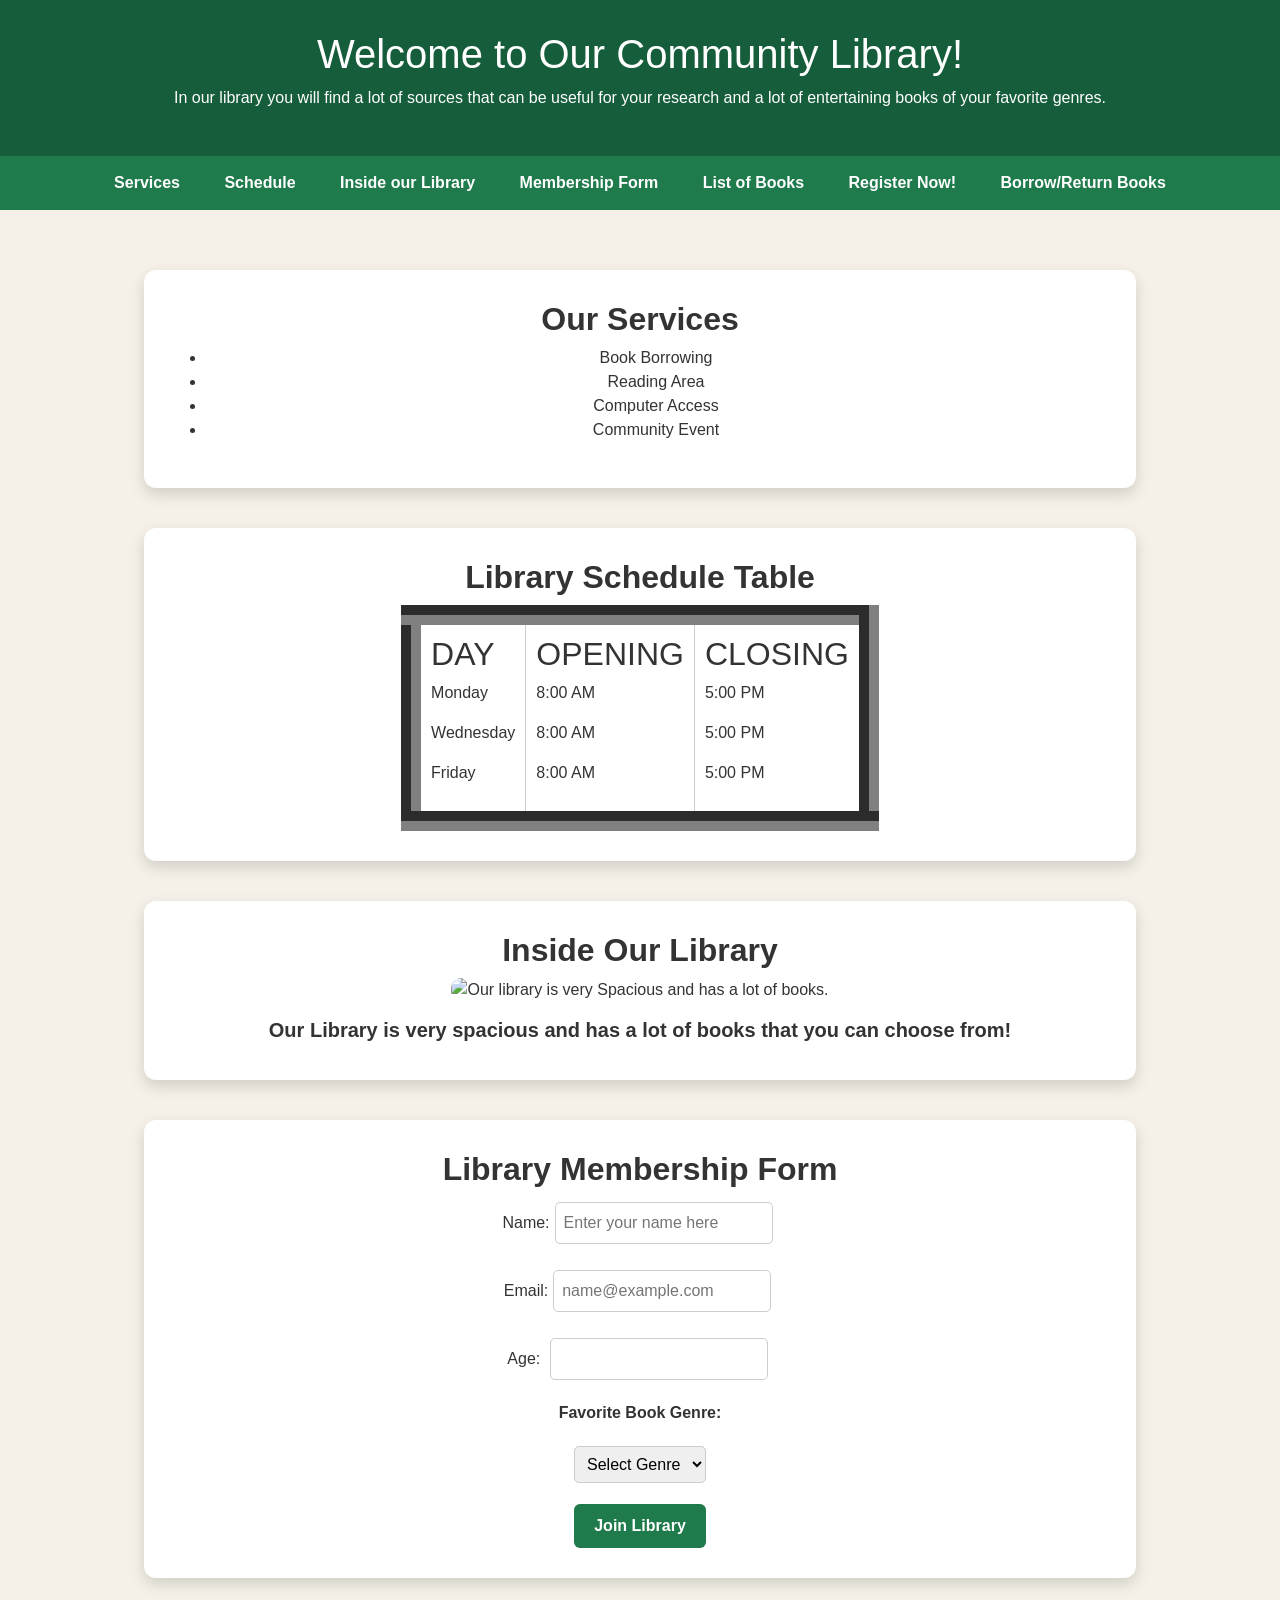
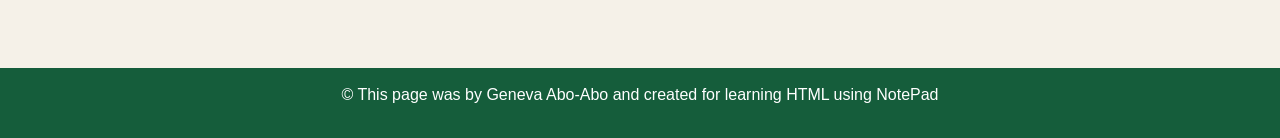
==== index.html @ b11018ab "index.html" ====
<!DOCTYPE html>
<html lang ="en">
<head>


<meta charset ="UTF-8">
<meta name="viewport" content="width=device-width, initial-scale=1.0">

	<title> Community Library Page </title>

<link href="https://cdn.jsdelivr.net/npm/bootstrap@5.3.2/dist/css/bootstrap.min.css" rel="stylesheet">
<link rel="stylesheet" href="index.css">
</head>

<body>
<header>


	<h1>Welcome to Our Community Library!</h1>
	<p>In our library you will find a lot of sources that can be useful for your research and a lot of entertaining books of your favorite genres.</p>
</header>
  
      <!-- Navigation -->
<nav>
  <b>
    <a href="#services">Services</a>
   <a href="#schedule">Schedule</a>
   <a href="#library">Inside our Library</a>
   <a href="#membership">Membership Form</a>
    <a href="books.html"> List of Books</a>
  <a href="registration.html"> Register Now!</a>
  <a href="borrow.html"> Borrow/Return Books</a>
    
  </nav>
  </b>
  <main>
<center>
<section id="services">
<h2><strong>Our Services</strong></h2>

<ul>
	<li>Book Borrowing</li>
	<li>Reading Area</li>
	<li>Computer Access</li>
	<li>Community Event</li>
</ul>
</section>


<center>
  
  <section id="schedule">
<h2><strong>Library Schedule Table</strong></h2>
<table width="10%" table border="20%" cellpadding="10%>
<tr align="center">
<td width="10%">
	<h2>DAY</h2>
	<p>Monday</p>
	<p>Wednesday</p>
	<p>Friday</p>
</td>

<td width="10%">
	<h2>OPENING</h2>
<p>8:00 AM</p>
<p>8:00 AM</p>
<p>8:00 AM</p>
</td>

<td width="10%">
	<h2>CLOSING</h2>
<p>5:00 PM</p>
<p>5:00 PM</p>
<p>5:00 PM</p>
</td>
</table>
</section>



<section id="library">
<h2> <strong>Inside Our Library </strong></h2>

<img src="https://shorturl.at/i5ult" alt="Our library is very Spacious and has a lot of books." width="500px" height="500spx">
   <p></p>                                                                             
 <h5><strong>Our Library is very spacious and has a lot of books that you can choose from! </strong></h5>
</section>
                                                                               
<center>
<section id="membership">
<form>
<fieldset>
<h2> <strong>Library Membership Form</strong></h2>
<div>
<p>	Name:<input type ="text" placeholder="Enter your name here"> </p>
	<p>Email:<input type="email" placeholder="name@example.com"></p>
	<p>Age:    <input type="number" ></p>

               <p></p>                
	<p><strong>Favorite Book Genre: </strong></p>
       <select>
<option>Select Genre</option>
<option>Action</option>
<option>Adventure</option>
<option>Animation</option>
<option>Romance</option>
<option>Comedy</option>
<option>Crime</option>
<option>Mystery</option>
</select>     
 

</div>                  

<p></p>
<button> Join Library </button>
 </section>
</form>
</fieldset>
</div>
	</main>

<footer>
	<p>&copy; This page was by Geneva Abo-Abo and created for learning HTML using NotePad</p>

</footer>
---- index.css ----
/* General Page Style */
body {
  font-family: "Segoe UI", sans-serif;
  background: #f5f1e8;
  color: #1E2D26;
  text-align: center;
  margin: 0;
}

/* Header */
header {
  background-color: #155D3B;
  color: white;
  padding: 30px;
  text-align: center;
}

/* Navigation Bar */
nav {
  background-color: #1F7A4C;
  padding: 15px;
  position: sticky;
  top: 0;
}

nav a {
  color: white;
  text-decoration: none;
  margin: 0 20px;
  font-weight: bold;
  font-size: 16px;
}

nav a:hover {
  color: #DFF5EA;
  text-decoration: underline;
}

/* Main Content */
main {
  background-color: transparent;
  color: #333;
  padding: 20px;
}

/* FLOATING SECTIONS */
section {
  background-color: #ffffff;
  margin: 40px auto;
  padding: 30px;
  width: 80%;
  border-radius: 12px;
  box-shadow: 0 6px 15px rgba(0,0,0,0.15);
  transition: transform 0.2s ease, box-shadow 0.2s ease;
}

/* Hover effect */
section:hover {
  transform: translateY(-6px);
  box-shadow: 0 12px 25px rgba(0,0,0,0.2);
}

/* Table Styling */
table {
  margin: auto;
  border-collapse: collapse;
}

td {
  padding: 10px;
  border: 1px solid #ccc;
}

/* Images */
img {
  max-width: 100%;
  border-radius: 10px;
}

/* Form Styling */
fieldset {
  border: none;
}

input, select {
  padding: 8px;
  margin: 5px;
  border-radius: 5px;
  border: 1px solid #ccc;
}

/* Button */
button {
  background-color: #1F7A4C;
  color: white;
  border: none;
  padding: 10px 20px;
  border-radius: 6px;
  cursor: pointer;
  font-weight: bold;
}

button:hover {
  background-color: #155D3B;
}

/* Footer */
footer {
  background-color: #155D3B;
  color: white;
  text-align: center;
  padding: 15px;
  margin-top: 30px;
}
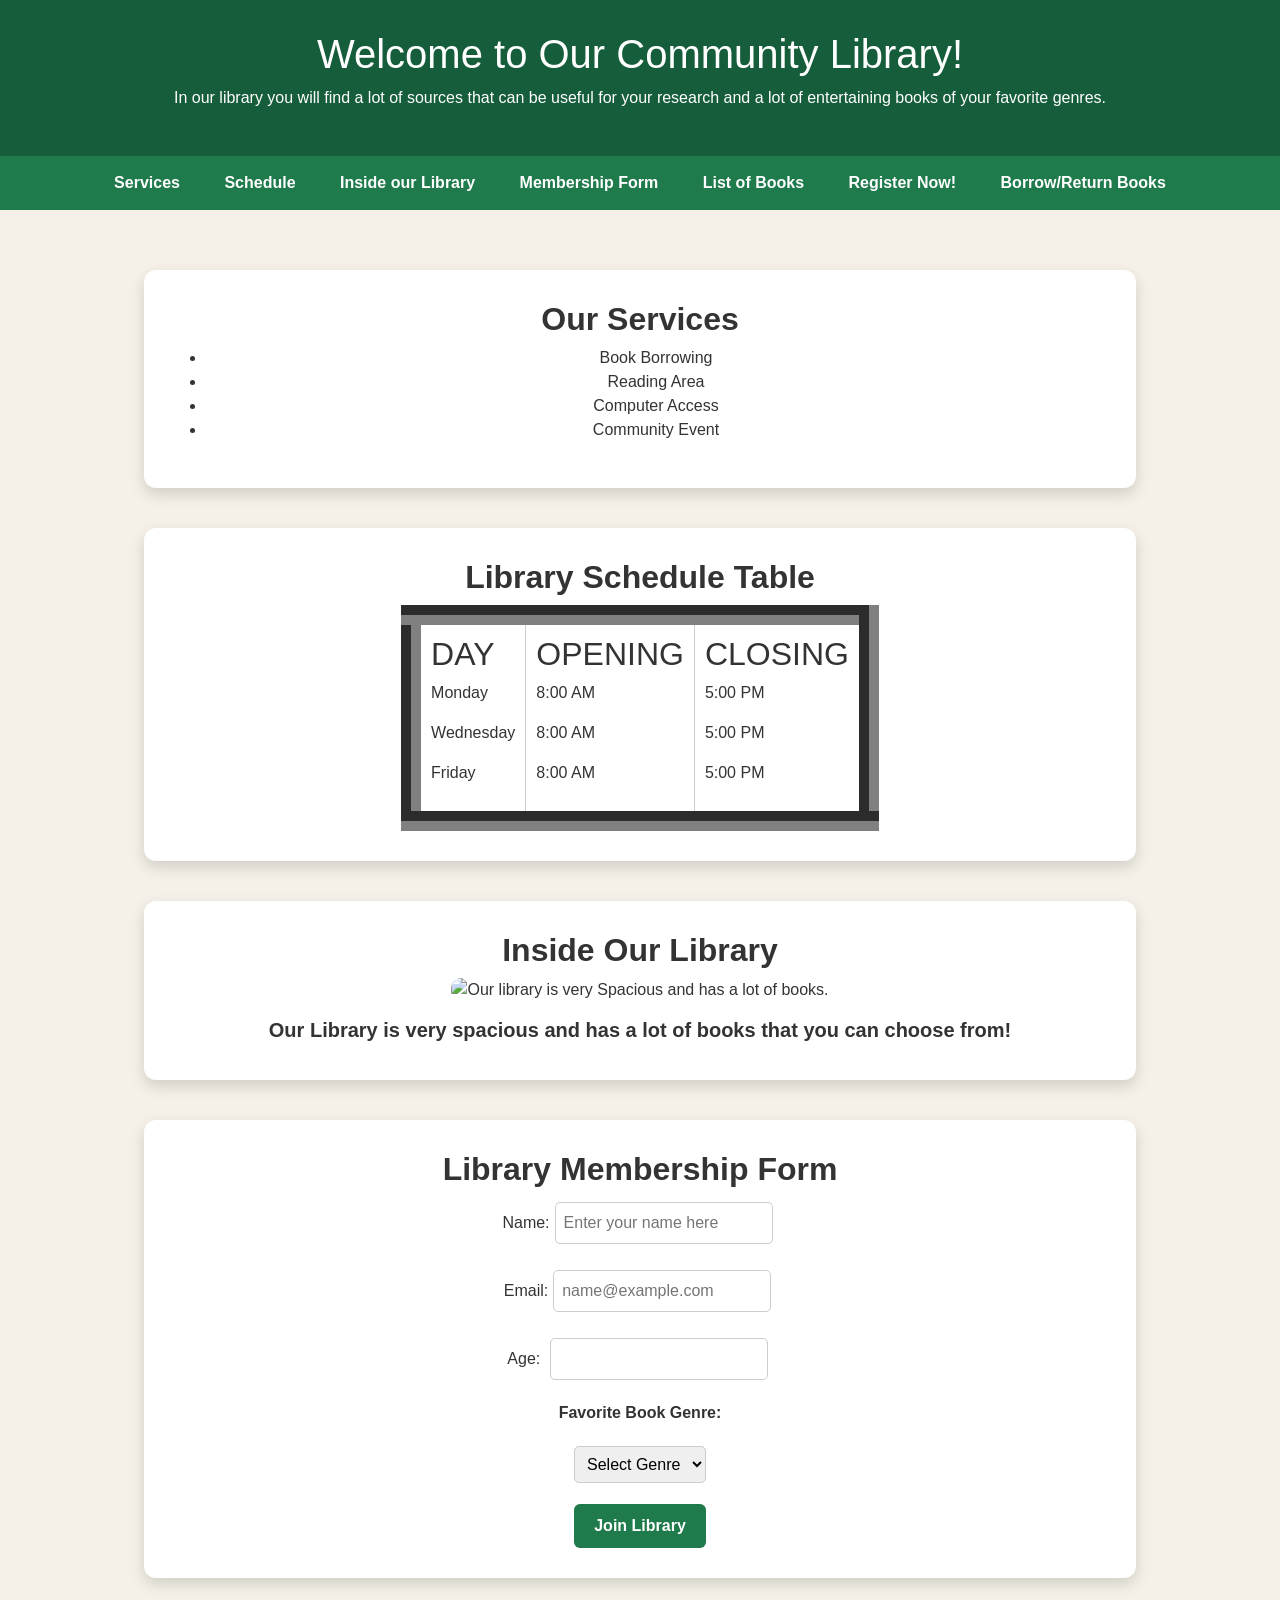
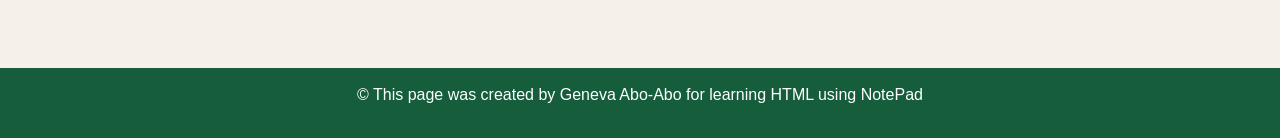
==== commit 112eb7c7: "index.html" ====
--- a/index.html
+++ b/index.html
@@ -121,6 +121,8 @@
 	</main>
 
 <footer>
-	<p>&copy; This page was by Geneva Abo-Abo and created for learning HTML using NotePad</p>
+	<p>&copy; This page was created by Geneva Abo-Abo for learning HTML using NotePad</p>
+
 
 </footer>
+
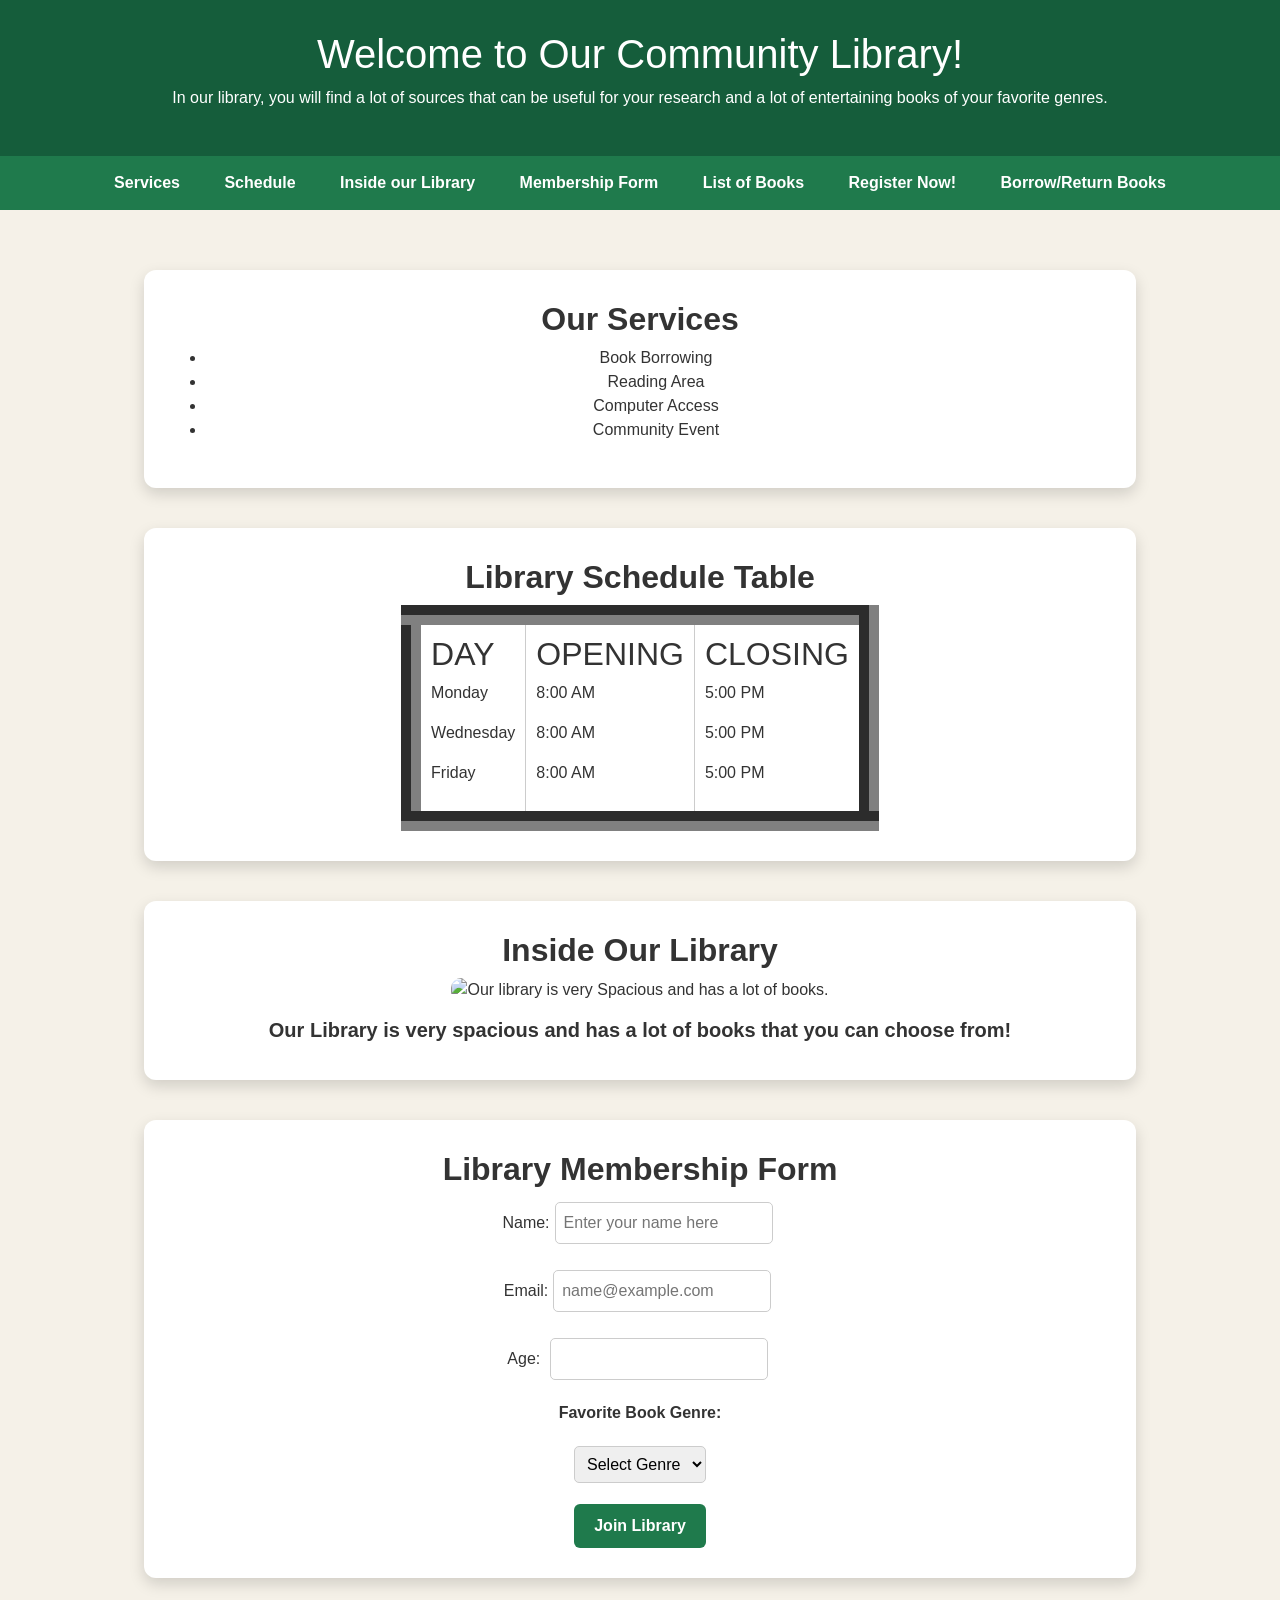
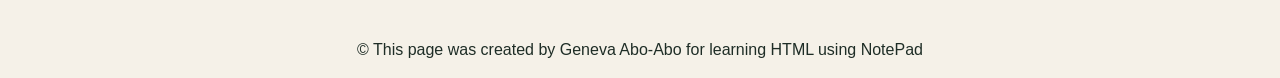
==== commit 950ade14: "index.html" ====
--- a/index.html
+++ b/index.html
@@ -17,7 +17,7 @@
 
 
 	<h1>Welcome to Our Community Library!</h1>
-	<p>In our library you will find a lot of sources that can be useful for your research and a lot of entertaining books of your favorite genres.</p>
+	<p>In our library, you will find a lot of sources that can be useful for your research and a lot of entertaining books of your favorite genres.</p>
 </header>
   
       <!-- Navigation -->
@@ -126,3 +126,4 @@
 
 </footer>
 
+
--- a/index.css
+++ b/index.css
@@ -103,6 +103,11 @@
 button:hover {
   background-color: #155D3B;
 }
+@media (max-width: 700px) {
+  .input-group {
+    width: 100%;
+    margin-right: 0;
+  }
 
 /* Footer */
 footer {
@@ -111,4 +116,5 @@
   text-align: center;
   padding: 15px;
   margin-top: 30px;
-}+
+}
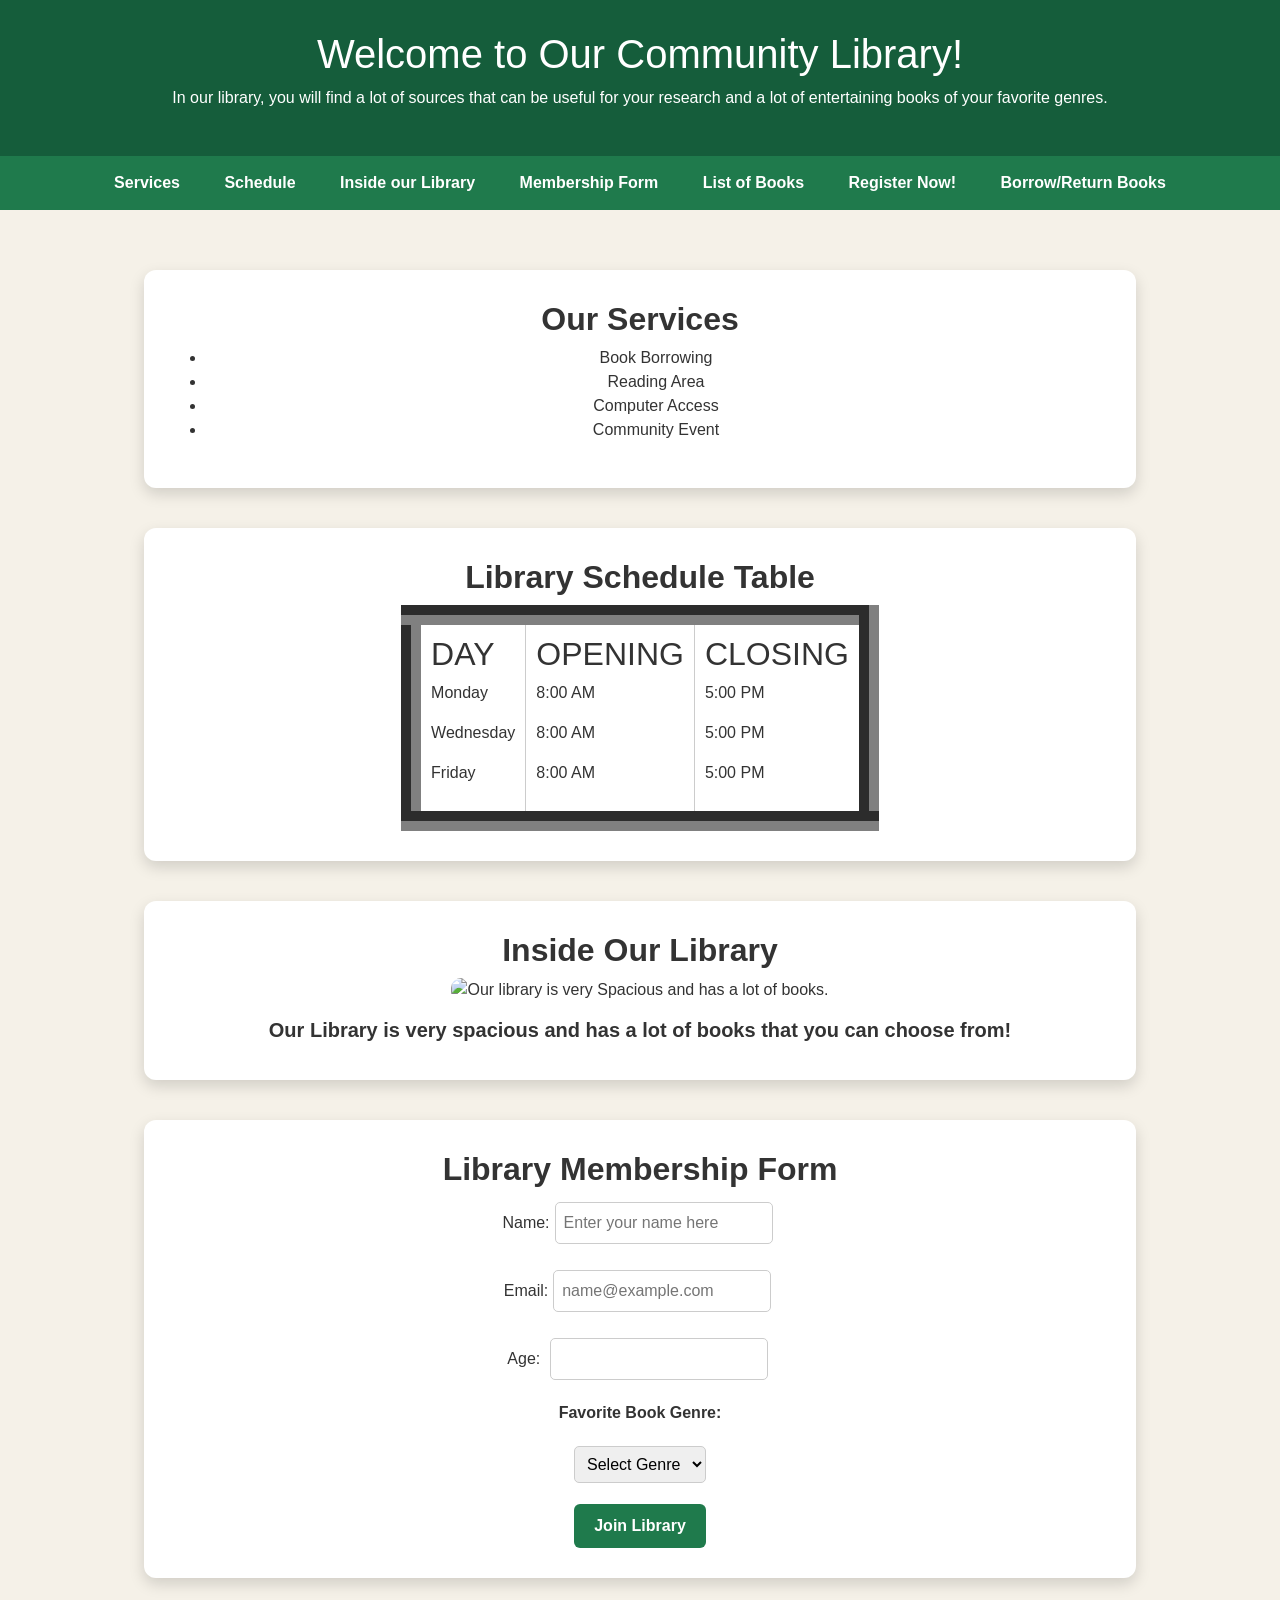
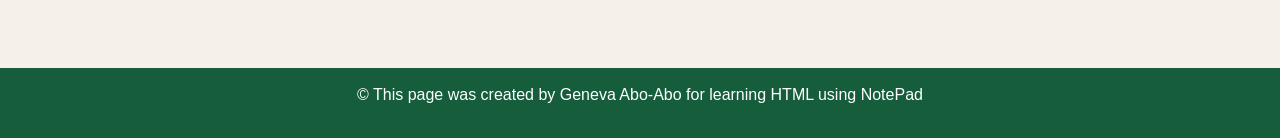
==== commit 6ce1ff13: "index.html" ====
--- a/index.html
+++ b/index.html
@@ -51,7 +51,7 @@
   
   <section id="schedule">
 <h2><strong>Library Schedule Table</strong></h2>
-<table width="10%" table border="20%" cellpadding="10%>
+<table width="10%" border="20%" cellpadding="10%>
 <tr align="center">
 <td width="10%">
 	<h2>DAY</h2>
@@ -81,7 +81,7 @@
 <section id="library">
 <h2> <strong>Inside Our Library </strong></h2>
 
-<img src="https://shorturl.at/i5ult" alt="Our library is very Spacious and has a lot of books." width="500px" height="500spx">
+<img src="https://shorturl.at/i5ult" alt="Our library is very Spacious and has a lot of books." width="500px" height="500px">
    <p></p>                                                                             
  <h5><strong>Our Library is very spacious and has a lot of books that you can choose from! </strong></h5>
 </section>
@@ -115,8 +115,8 @@
 <p></p>
 <button> Join Library </button>
  </section>
-</form>
 </fieldset>
+	</form>
 </div>
 	</main>
 
@@ -127,3 +127,4 @@
 </footer>
 
 
+
--- a/index.css
+++ b/index.css
@@ -1,4 +1,4 @@
-/* General Page Style */
+
 body {
   font-family: "Segoe UI", sans-serif;
   background: #f5f1e8;
@@ -7,7 +7,7 @@
   margin: 0;
 }
 
-/* Header */
+
 header {
   background-color: #155D3B;
   color: white;
@@ -15,7 +15,7 @@
   text-align: center;
 }
 
-/* Navigation Bar */
+
 nav {
   background-color: #1F7A4C;
   padding: 15px;
@@ -36,14 +36,14 @@
   text-decoration: underline;
 }
 
-/* Main Content */
+
 main {
   background-color: transparent;
   color: #333;
   padding: 20px;
 }
 
-/* FLOATING SECTIONS */
+
 section {
   background-color: #ffffff;
   margin: 40px auto;
@@ -54,13 +54,12 @@
   transition: transform 0.2s ease, box-shadow 0.2s ease;
 }
 
-/* Hover effect */
-section:hover {
+section: hover {
   transform: translateY(-6px);
   box-shadow: 0 12px 25px rgba(0,0,0,0.2);
 }
 
-/* Table Styling */
+
 table {
   margin: auto;
   border-collapse: collapse;
@@ -71,13 +70,13 @@
   border: 1px solid #ccc;
 }
 
-/* Images */
+
 img {
   max-width: 100%;
   border-radius: 10px;
 }
 
-/* Form Styling */
+
 fieldset {
   border: none;
 }
@@ -89,7 +88,7 @@
   border: 1px solid #ccc;
 }
 
-/* Button */
+
 button {
   background-color: #1F7A4C;
   color: white;
@@ -103,13 +102,8 @@
 button:hover {
   background-color: #155D3B;
 }
-@media (max-width: 700px) {
-  .input-group {
-    width: 100%;
-    margin-right: 0;
-  }
 
-/* Footer */
+
 footer {
   background-color: #155D3B;
   color: white;
@@ -118,3 +112,12 @@
   margin-top: 30px;
 
 }
+
+@media (max-width: 700px) {
+  .input-group {
+    width: 100%;
+    margin-right: 0;
+  }
+
+
+
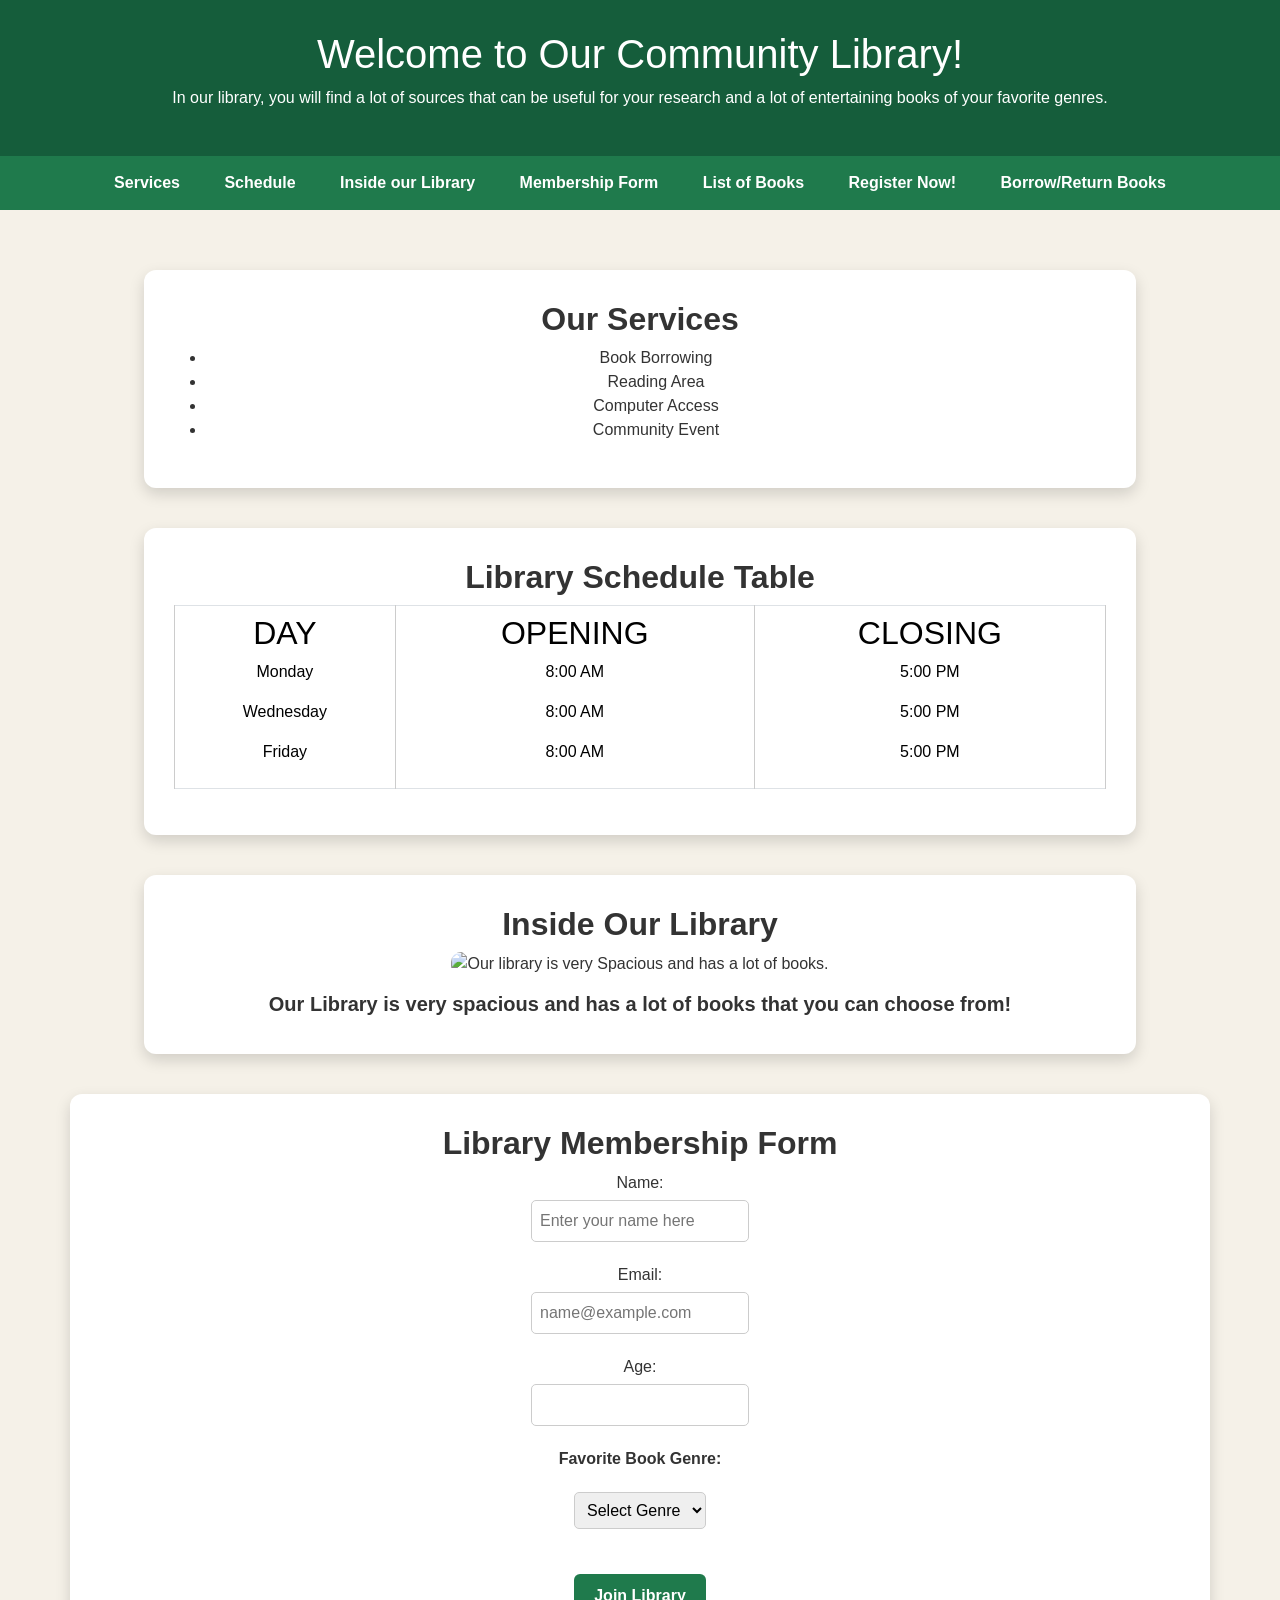
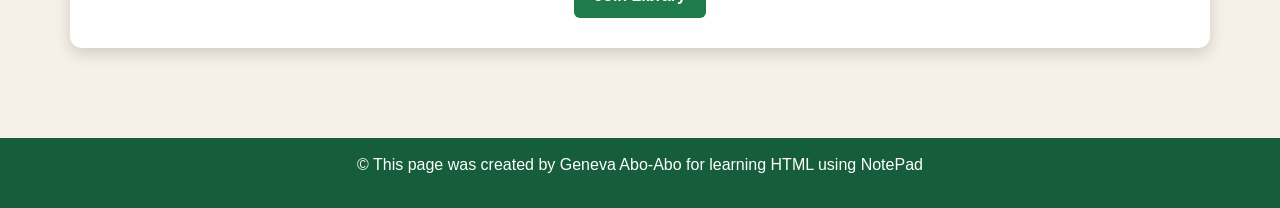
==== commit 98f08bd8: "index.html" ====
--- a/index.html
+++ b/index.html
@@ -46,55 +46,57 @@
 </ul>
 </section>
 
-
-<center>
-  
   <section id="schedule">
 <h2><strong>Library Schedule Table</strong></h2>
-<table width="10%" border="20%" cellpadding="10%>
-<tr align="center">
-<td width="10%">
+	  
+<div class="table-responsive">
+<table class="table table-bordered">
+<tr class="text-center">
+<td>
 	<h2>DAY</h2>
 	<p>Monday</p>
 	<p>Wednesday</p>
 	<p>Friday</p>
 </td>
 
-<td width="10%">
+<td>
 	<h2>OPENING</h2>
 <p>8:00 AM</p>
 <p>8:00 AM</p>
 <p>8:00 AM</p>
 </td>
 
-<td width="10%">
+<td>
 	<h2>CLOSING</h2>
 <p>5:00 PM</p>
 <p>5:00 PM</p>
 <p>5:00 PM</p>
 </td>
+</tr>
 </table>
+</div>
 </section>
 
 
 
 <section id="library">
+	
 <h2> <strong>Inside Our Library </strong></h2>
 
 <img src="https://shorturl.at/i5ult" alt="Our library is very Spacious and has a lot of books." width="500px" height="500px">
    <p></p>                                                                             
  <h5><strong>Our Library is very spacious and has a lot of books that you can choose from! </strong></h5>
 </section>
-                                                                               
-<center>
-<section id="membership">
+                                                                               <center>
+<section id="membership" class="container">
+	<h2> <strong>Library Membership Form</strong></h2>
 <form>
 <fieldset>
-<h2> <strong>Library Membership Form</strong></h2>
-<div>
-<p>	Name:<input type ="text" placeholder="Enter your name here"> </p>
-	<p>Email:<input type="email" placeholder="name@example.com"></p>
-	<p>Age:    <input type="number" ></p>
+
+
+<p>	Name:<br><input type ="text" placeholder="Enter your name here"> </p>
+	<p>Email:<br><input type="email" placeholder="name@example.com"></p>
+	<p>Age:<br><input type="number" ></p>
 
                <p></p>                
 	<p><strong>Favorite Book Genre: </strong></p>
@@ -108,23 +110,25 @@
 <option>Crime</option>
 <option>Mystery</option>
 </select>     
- 
 
-</div>                  
+	<br><br>
 
 <p></p>
-<button> Join Library </button>
- </section>
+<button type="submit"> Join Library </button>
 </fieldset>
 	</form>
-</div>
+	 </section>
+
 	</main>
 
 <footer>
 	<p>&copy; This page was created by Geneva Abo-Abo for learning HTML using NotePad</p>
-
-
 </footer>
 
 
+																			   </body>
+																			   </html>
+																			   </center>
 
+
+
--- a/index.css
+++ b/index.css
@@ -118,6 +118,8 @@
     width: 100%;
     margin-right: 0;
   }
+}
 
 
 
+
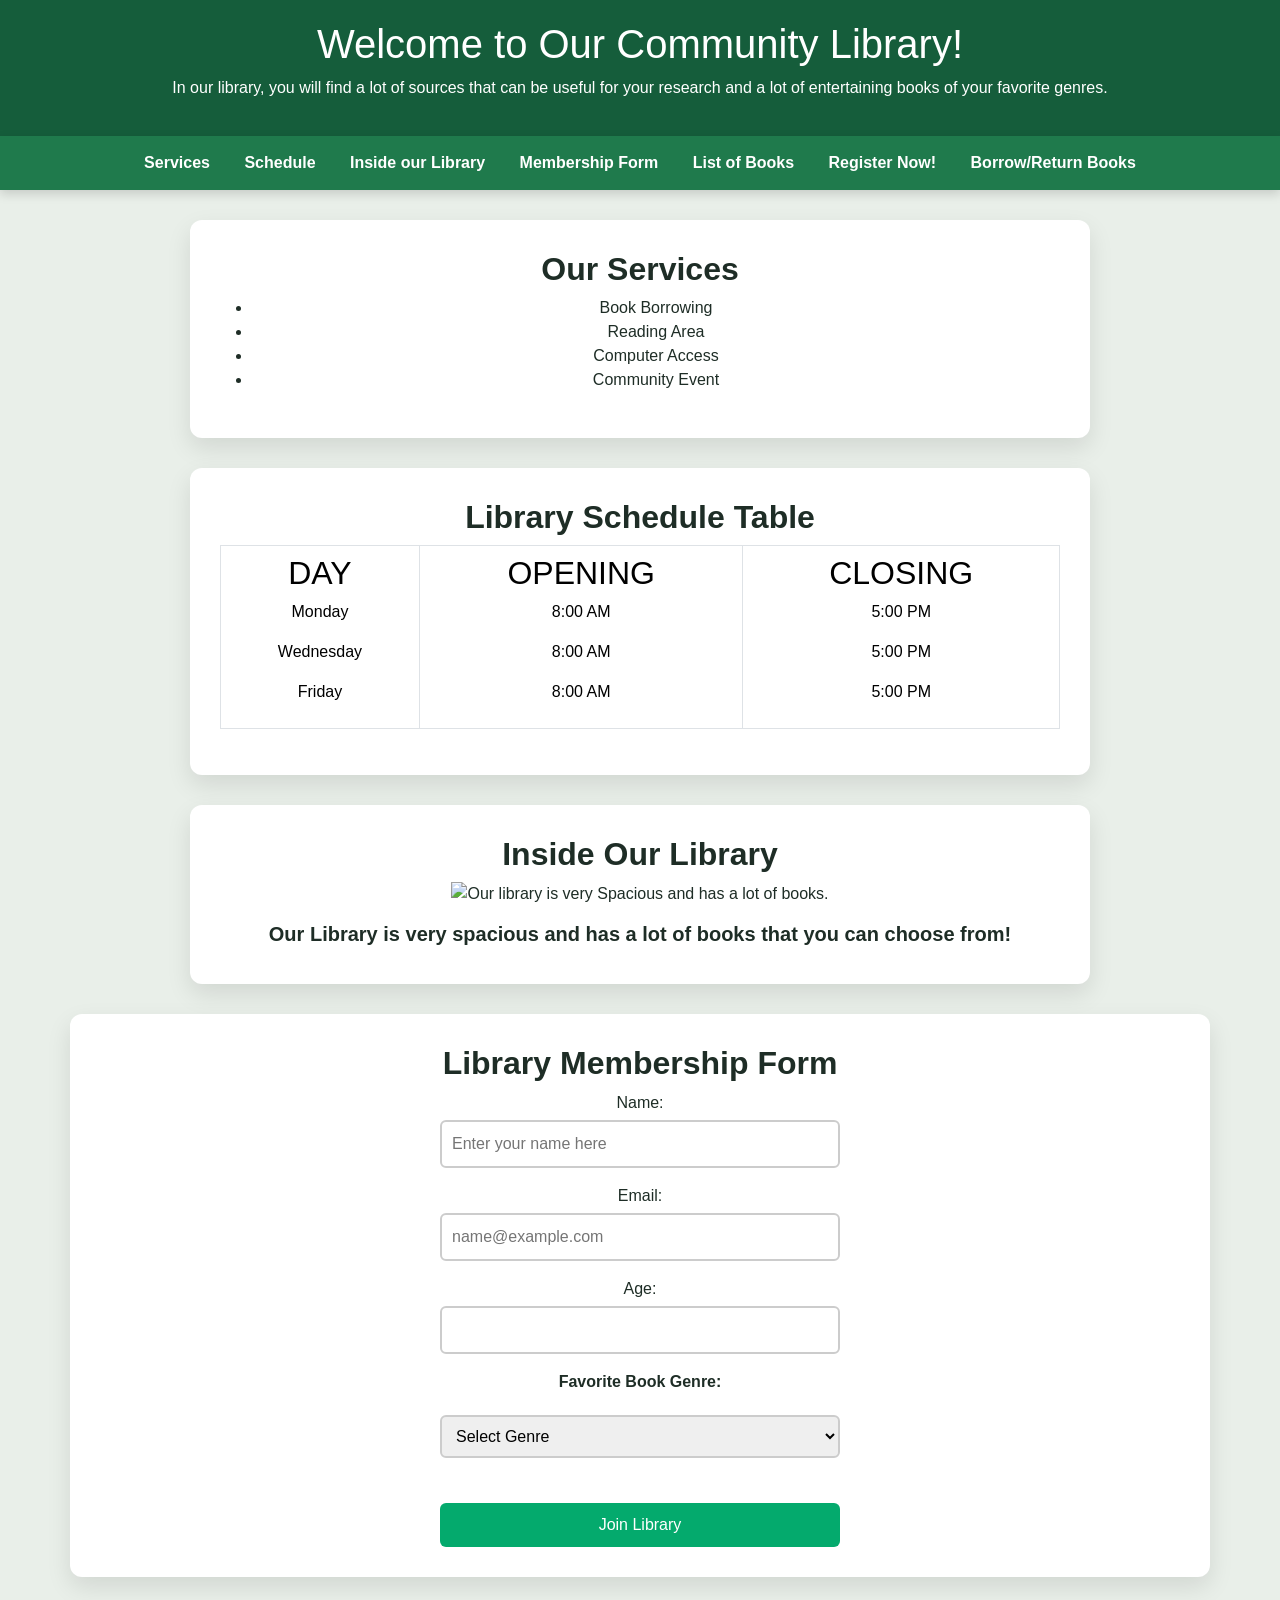
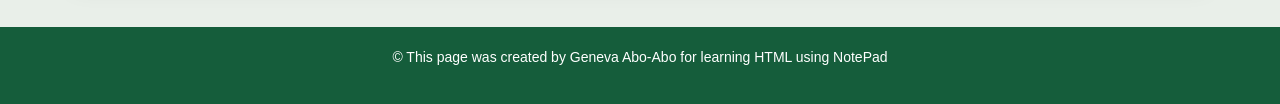
==== commit e1e492de: "index.html" ====
--- a/index.html
+++ b/index.html
@@ -128,7 +128,8 @@
 
 																			   </body>
 																			   </html>
-																			   </center>
+																			   
 
 
 
+
--- a/index.css
+++ b/index.css
@@ -1,24 +1,26 @@
-
+/* Base Styles */
 body {
-  font-family: "Segoe UI", sans-serif;
-  background: #f5f1e8;
+  font-family: 'Poppins', sans-serif;
+  background-color: #e9efe9;
   color: #1E2D26;
+  margin: 0;
   text-align: center;
-  margin: 0;
 }
 
-
+/* Header */
 header {
   background-color: #155D3B;
   color: white;
-  padding: 30px;
+  padding: 20px;
   text-align: center;
 }
 
-
+/* Navigation */
 nav {
   background-color: #1F7A4C;
   padding: 15px;
+  text-align: center;
+  box-shadow: 0 4px 10px rgba(0,0,0,0.15);
   position: sticky;
   top: 0;
 }
@@ -26,100 +28,88 @@
 nav a {
   color: white;
   text-decoration: none;
-  margin: 0 20px;
+  margin: 0 15px;
   font-weight: bold;
   font-size: 16px;
 }
 
 nav a:hover {
   color: #DFF5EA;
-  text-decoration: underline;
 }
 
-
-main {
-  background-color: transparent;
-  color: #333;
-  padding: 20px;
+/* Sections as Cards */
+section {
+  background: white;
+  padding: 30px;
+  margin: 30px auto;
+  width: 85%;
+  max-width: 900px;
+  border-radius: 12px;
+  box-shadow: 0 10px 25px rgba(0,0,0,0.1);
+  transition: 0.3s;
 }
 
-
-section {
-  background-color: #ffffff;
-  margin: 40px auto;
-  padding: 30px;
-  width: 80%;
-  border-radius: 12px;
-  box-shadow: 0 6px 15px rgba(0,0,0,0.15);
-  transition: transform 0.2s ease, box-shadow 0.2s ease;
+section:hover {
+  transform: translateY(-5px);
+  box-shadow: 0 15px 35px rgba(0,0,0,0.15);
 }
 
-section: hover {
-  transform: translateY(-6px);
-  box-shadow: 0 12px 25px rgba(0,0,0,0.2);
+/* Table responsive */
+.library-img {
+  width: 100%;
+  max-width: 500px;
+  height: auto;
+  border-radius: 10px;
+  margin-top: 15px;
 }
 
-
-table {
-  margin: auto;
-  border-collapse: collapse;
+/* Inputs */
+input, select, button {
+  width: 100%;
+  max-width: 400px;
+  padding: 10px;
+  margin-top: 5px;
+  border: 2px solid #ccc;
+  border-radius: 6px;
 }
 
-td {
-  padding: 10px;
-  border: 1px solid #ccc;
-}
-
-
-img {
-  max-width: 100%;
-  border-radius: 10px;
-}
-
-
-fieldset {
-  border: none;
-}
-
-input, select {
-  padding: 8px;
-  margin: 5px;
-  border-radius: 5px;
-  border: 1px solid #ccc;
-}
-
-
 button {
-  background-color: #1F7A4C;
+  background-color: #04AA6D;
   color: white;
   border: none;
-  padding: 10px 20px;
-  border-radius: 6px;
   cursor: pointer;
-  font-weight: bold;
 }
 
 button:hover {
-  background-color: #155D3B;
+  background-color: #03995f;
 }
 
-
+/* Footer */
 footer {
   background-color: #155D3B;
   color: white;
+  padding: 20px;
+  margin-top: 50px;
+  font-size: 14px;
   text-align: center;
-  padding: 15px;
-  margin-top: 30px;
-
 }
 
+/* Mobile Fixes */
 @media (max-width: 700px) {
-  .input-group {
-    width: 100%;
-    margin-right: 0;
+  nav a {
+    display: block;
+    margin: 10px 0;
+  }
+
+  table {
+    font-size: 14px;
+  }
+
+  section {
+    width: 95%;
+    padding: 20px;
   }
 }
 
 
 
-
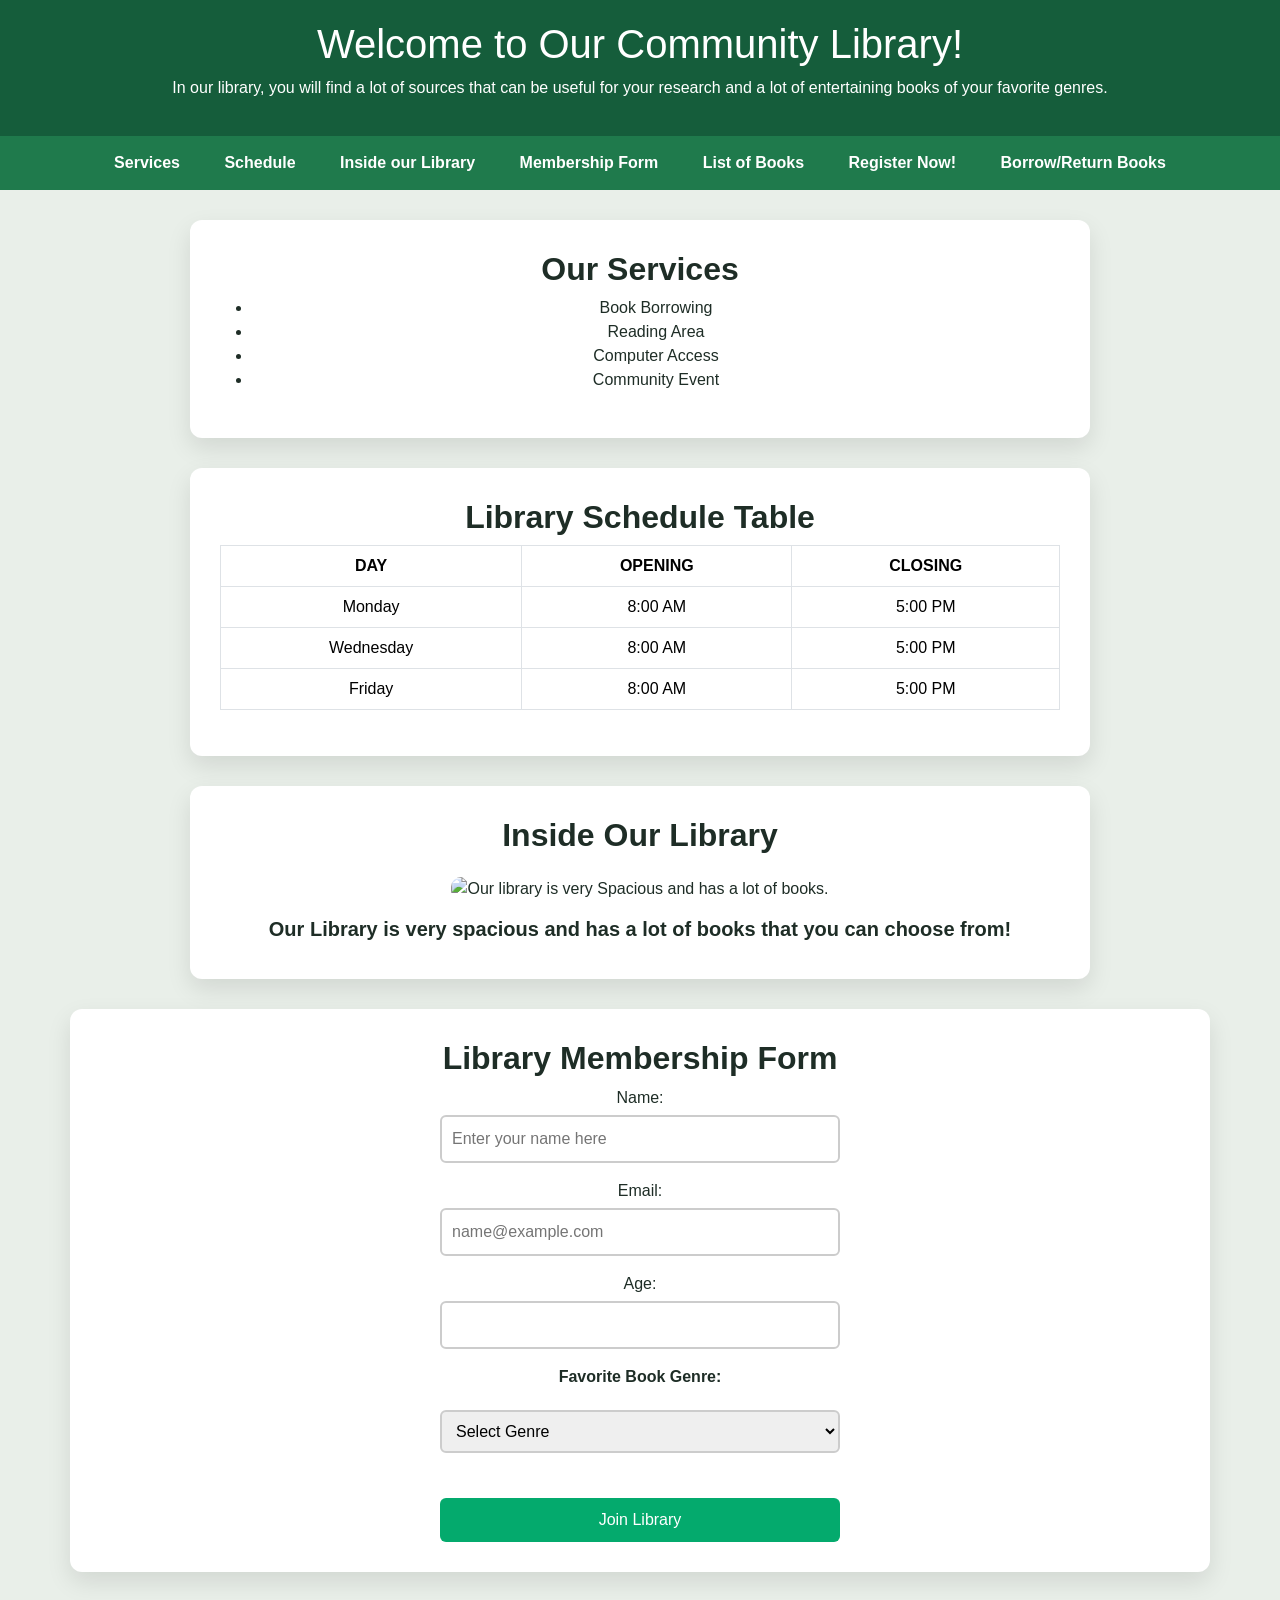
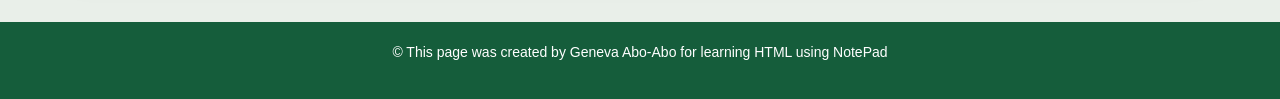
==== commit 92125daa: "index.html" ====
--- a/index.html
+++ b/index.html
@@ -34,7 +34,7 @@
   </nav>
   </b>
   <main>
-<center>
+
 <section id="services">
 <h2><strong>Our Services</strong></h2>
 
@@ -50,32 +50,37 @@
 <h2><strong>Library Schedule Table</strong></h2>
 	  
 <div class="table-responsive">
-<table class="table table-bordered">
-<tr class="text-center">
-<td>
-	<h2>DAY</h2>
-	<p>Monday</p>
-	<p>Wednesday</p>
-	<p>Friday</p>
-</td>
+<table class="table table-bordered text-center">
+<thead>
+	<tr>
+	<th>DAY</th>
+	<th>OPENING</th>
+	<th>CLOSING</th>
+	</tr>
+</thead>
+	
+<tbody>
+	<tr>
+	<td>Monday</td>
+	<td>8:00 AM</td>
+	<td>5:00 PM</td>
+</tr>
 
-<td>
-	<h2>OPENING</h2>
-<p>8:00 AM</p>
-<p>8:00 AM</p>
-<p>8:00 AM</p>
-</td>
-
-<td>
-	<h2>CLOSING</h2>
-<p>5:00 PM</p>
-<p>5:00 PM</p>
-<p>5:00 PM</p>
-</td>
+	<tr>
+		<td>Wednesday</td>
+		<td>8:00 AM</td>
+		<td>5:00 PM</td>
 </tr>
-</table>
-</div>
-</section>
+	
+<tr>
+<td>Friday</td>
+<td>8:00 AM</td>
+<td>5:00 PM</td>
+</tr>
+</tbody>
+	</table>
+	</div>
+  </section>
 
 
 
@@ -83,7 +88,7 @@
 	
 <h2> <strong>Inside Our Library </strong></h2>
 
-<img src="https://shorturl.at/i5ult" alt="Our library is very Spacious and has a lot of books." width="500px" height="500px">
+<img src="https://shorturl.at/i5ult" alt="Our library is very Spacious and has a lot of books." class="library-img">
    <p></p>                                                                             
  <h5><strong>Our Library is very spacious and has a lot of books that you can choose from! </strong></h5>
 </section>
--- a/index.css
+++ b/index.css
@@ -15,26 +15,23 @@
   text-align: center;
 }
 
-/* Navigation */
 nav {
-  background-color: #1F7A4C;
-  padding: 15px;
-  text-align: center;
-  box-shadow: 0 4px 10px rgba(0,0,0,0.15);
-  position: sticky;
-  top: 0;
+      background-color: #1F7A4C;
+      padding: 15px;
+      position: sticky;
+      top: 0;
+  }
+
+  nav a {
+      color: white;
+      text-decoration: none;
+      margin: 0 20px;
+      font-weight: bold;
 }
-
-nav a {
-  color: white;
-  text-decoration: none;
-  margin: 0 15px;
-  font-weight: bold;
-  font-size: 16px;
-}
-
-nav a:hover {
-  color: #DFF5EA;
+ 
+  nav a:hover {
+    color: #DFF5EA;
+    text-decoration: underline;
 }
 
 /* Sections as Cards */
@@ -96,9 +93,17 @@
 
 /* Mobile Fixes */
 @media (max-width: 700px) {
+
+  nav {
+    display: flex;
+    justify-content: center;
+    flex-wrap: wrap;   /* allows wrapping if screen is too small */
+    gap: 15px;         /* spacing between links */
+  }
+
   nav a {
-    display: block;
-    margin: 10px 0;
+    margin: 5px 10px;
+    font-size: 14px;
   }
 
   table {
@@ -113,3 +118,9 @@
 
 
 
+
+
+
+
+
+
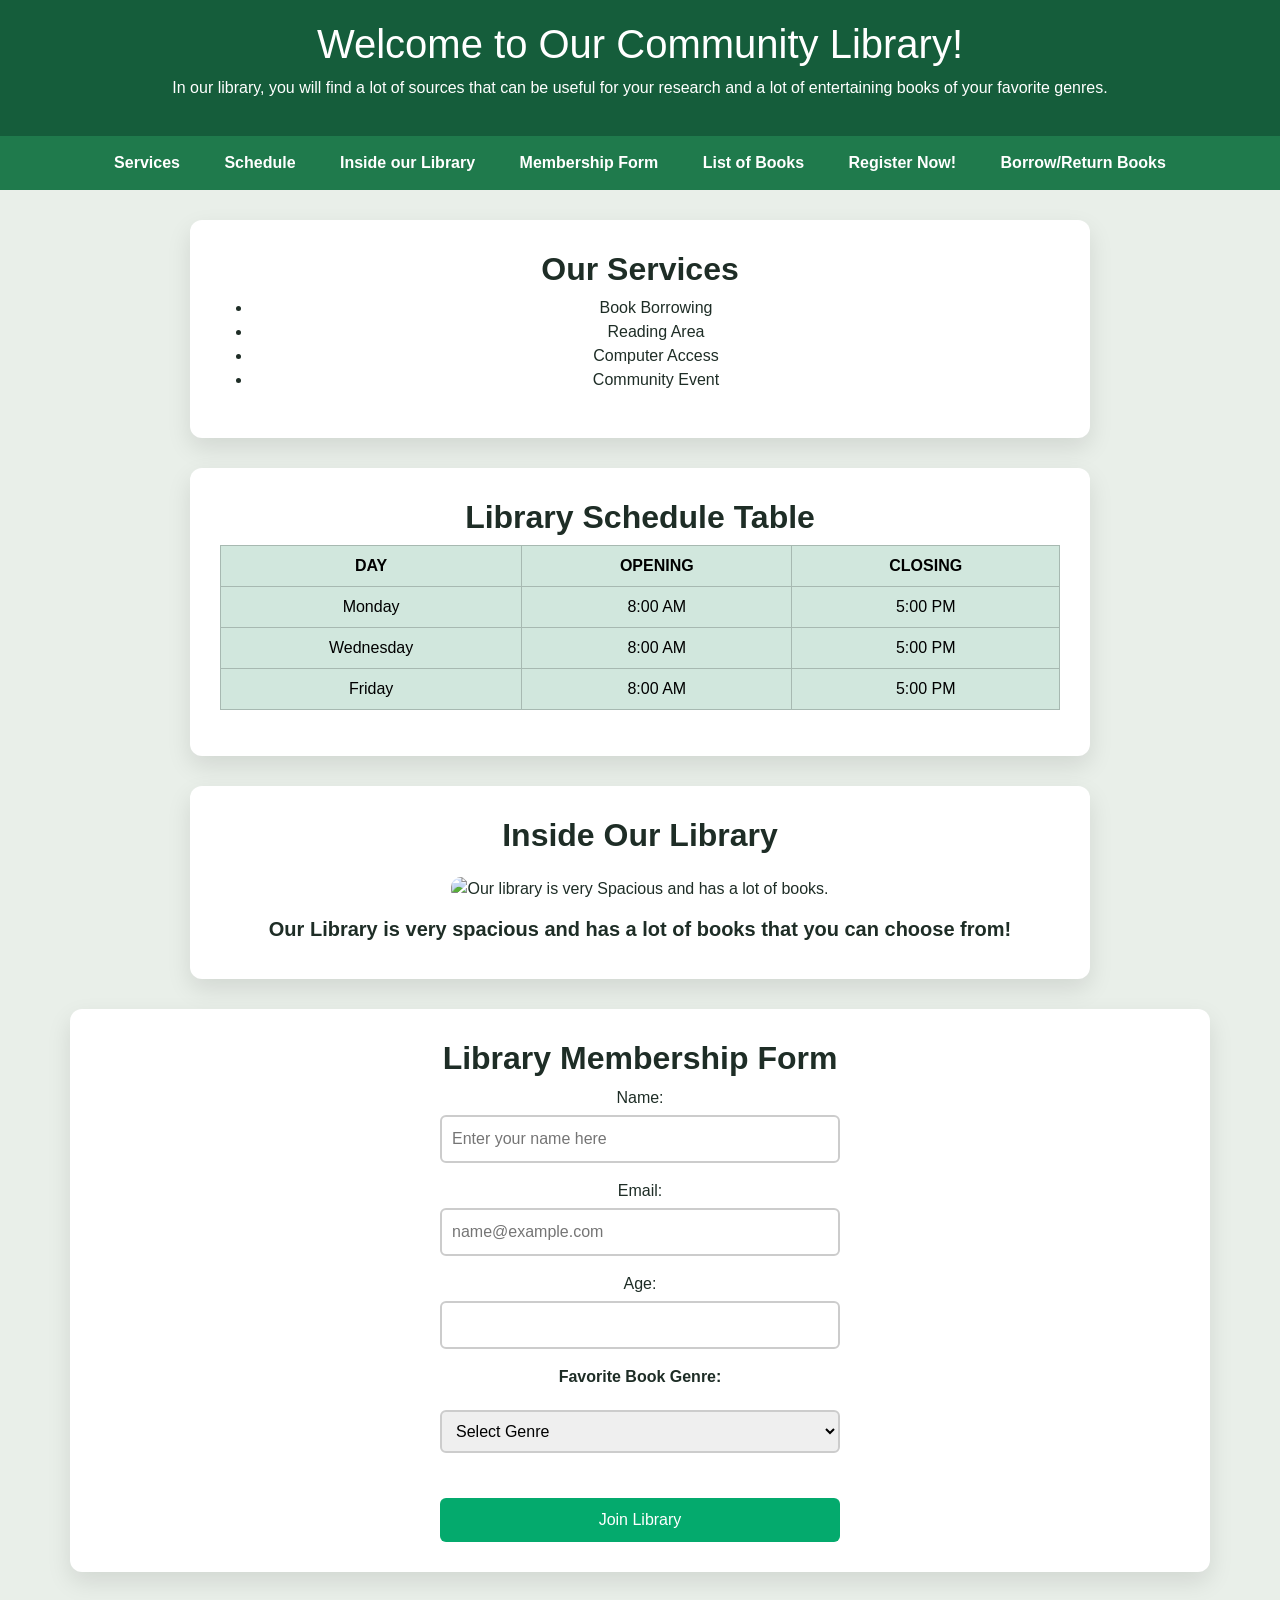
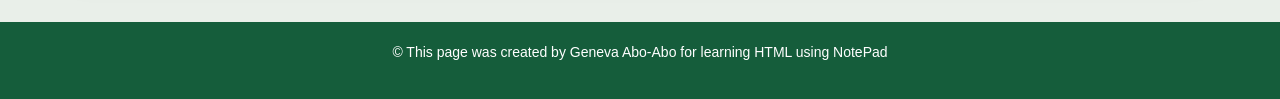
==== commit f0e86a4d: "index.html" ====
--- a/index.html
+++ b/index.html
@@ -50,7 +50,7 @@
 <h2><strong>Library Schedule Table</strong></h2>
 	  
 <div class="table-responsive">
-<table class="table table-bordered text-center">
+<table class="table table-bordered text-center table-success">
 <thead>
 	<tr>
 	<th>DAY</th>
--- a/index.css
+++ b/index.css
@@ -16,6 +16,9 @@
 }
 
 nav {
+      display: flex;
+      flex-wrap: wrap;
+      justify-content: center;
       background-color: #1F7A4C;
       padding: 15px;
       position: sticky;
